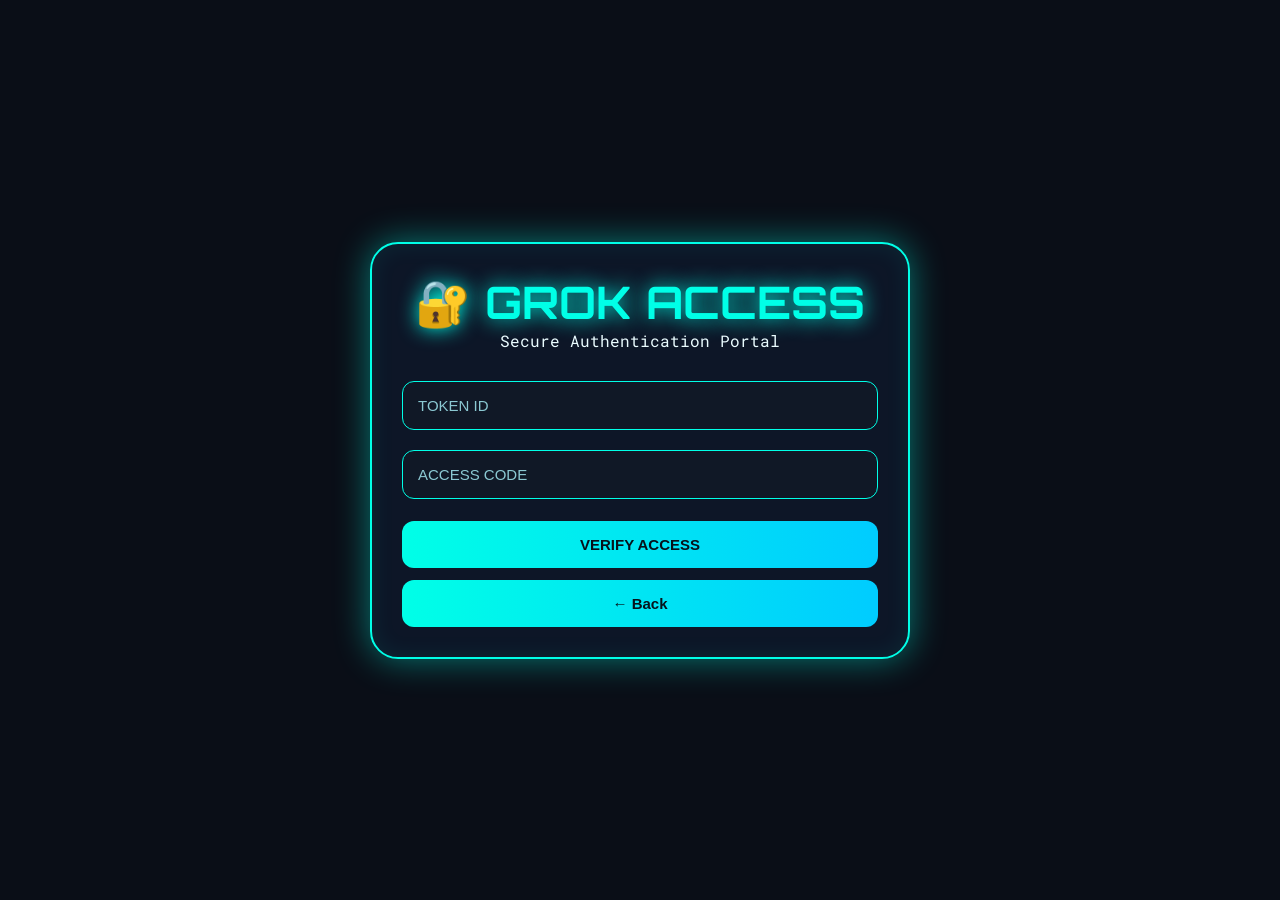
==== login.html @ 3262bf78 "Add files via upload" ====
<!DOCTYPE html>
<html lang="en">
<head>
    <meta charset="UTF-8">
    <meta name="viewport" content="width=device-width, initial-scale=1.0">
    <title>Login - Grok Access</title>

    <link rel="stylesheet" href="style.css">

    <script src="config.js"></script>
    <script src="database.js"></script>
    <script src="script.js" defer></script>
</head>

<body>

<canvas id="bg"></canvas>

<div class="card">

    <h1>🔐 GROK ACCESS</h1>

    <p style="text-align:center;margin-bottom:20px;">
        Secure Authentication Portal
    </p>

    <input
        id="token"
        type="text"
        placeholder="TOKEN ID"
        autocomplete="off"
    >

    <input
        id="password"
        type="password"
        placeholder="ACCESS CODE"
        autocomplete="off"
    >

    <button onclick="login()">
        VERIFY ACCESS
    </button>

    <button onclick="window.location='index.html'">
        ← Back
    </button>

</div>

</body>
</html>
---- style.css ----
@import url('https://fonts.googleapis.com/css2?family=Orbitron:wght@400;500;700&family=Roboto+Mono:wght@300;400;500&display=swap');

:root{
    --bg:#0a0e17;
    --card:rgba(15,23,42,.92);
    --neon:#00ffe7;
    --accent:#00ccff;
    --green:#00ff88;
    --red:#ff3366;
    --text:#eafcff;
}

*{
    margin:0;
    padding:0;
    box-sizing:border-box;
}

body{
    background:var(--bg);
    color:var(--text);
    font-family:'Roboto Mono',monospace;
    min-height:100vh;
    display:flex;
    justify-content:center;
    align-items:center;
    padding:20px;
    overflow:hidden;
}

#bg{
    position:fixed;
    inset:0;
    width:100%;
    height:100%;
    z-index:-1;
    opacity:.6;
}

.card{
    width:100%;
    max-width:540px;
    background:var(--card);
    backdrop-filter:blur(20px);
    border:2px solid var(--neon);
    border-radius:28px;
    padding:30px;
    box-shadow:
        0 0 35px rgba(0,255,231,.45),
        inset 0 0 25px rgba(0,255,231,.08);
}

h1{
    font-family:'Orbitron',sans-serif;
    text-align:center;
    font-size:clamp(2rem,8vw,2.8rem);
    color:var(--neon);
    text-shadow:0 0 20px var(--neon);
}

h2{
    text-align:center;
    margin-top:15px;
    color:var(--green);
}

h3{
    color:white;
}

.subtitle{
    text-align:center;
    color:#bffdf6;
    margin:18px 0 24px;
    line-height:1.6;
}

.status-box{
    border:1px solid var(--neon);
    border-radius:18px;
    padding:20px;
    background:rgba(255,255,255,.04);
    text-align:center;
    margin:25px 0;
}

.status-box p{
    color:#9cf7ff;
}

.status-box h3{
    color:var(--green);
    margin-top:5px;
}

.profile-box{
    margin-top:20px;
    border:1px solid var(--neon);
    border-radius:18px;
    padding:20px;
    background:rgba(255,255,255,.04);
}

.profile-box p{
    color:#aefdf4;
}

.profile-box h3{
    margin-bottom:12px;
}

hr{
    border:none;
    border-top:1px solid rgba(255,255,255,.15);
    margin:15px 0;
}

input{
    width:100%;
    padding:15px;
    margin:10px 0;
    background:#101826;
    border:1px solid var(--neon);
    border-radius:12px;
    color:white;
    font-size:15px;
    outline:none;
}

input::placeholder{
    color:#8bc8d2;
}

button{
    width:100%;
    padding:15px;
    margin-top:12px;
    border:none;
    border-radius:12px;
    cursor:pointer;
    font-weight:bold;
    font-size:15px;
    background:linear-gradient(90deg,var(--neon),var(--accent));
    color:#06131b;
    transition:.25s;
}

button:hover{
    transform:translateY(-2px);
    box-shadow:0 0 25px var(--neon);
}

.logout-btn{
    background:linear-gradient(90deg,#ff3366,#ff6688);
    color:white;
}

.grid{
    display:grid;
    grid-template-columns:1fr 1fr;
    gap:12px;
    margin-top:25px;
}

.gold-theme{
    --neon:#ffd700;
    --accent:#ffb300;
}

.blue-theme{
    --neon:#00c8ff;
    --accent:#006eff;
}

.purple-theme{
    --neon:#d100ff;
    --accent:#7d4dff;
}

.green-theme{
    --neon:#00ff88;
    --accent:#00cc88;
}

.badge{
    display:inline-block;
    padding:8px 18px;
    border-radius:999px;
    font-weight:bold;
    margin-top:10px;
    box-shadow:0 0 15px currentColor;
}

.admin-badge{
    background:#ffd700;
    color:#111;
}

.coadmin-badge{
    background:#00bfff;
    color:#fff;
}

.developer-badge{
    background:#bb00ff;
    color:#fff;
}

.member-badge{
    background:#00d084;
    color:#fff;
}

@media(max-width:600px){

.card{
    padding:22px;
}

.grid{
    grid-template-columns:1fr;
}

h1{
    font-size:2rem;
}

button{
    font-size:14px;
}

}
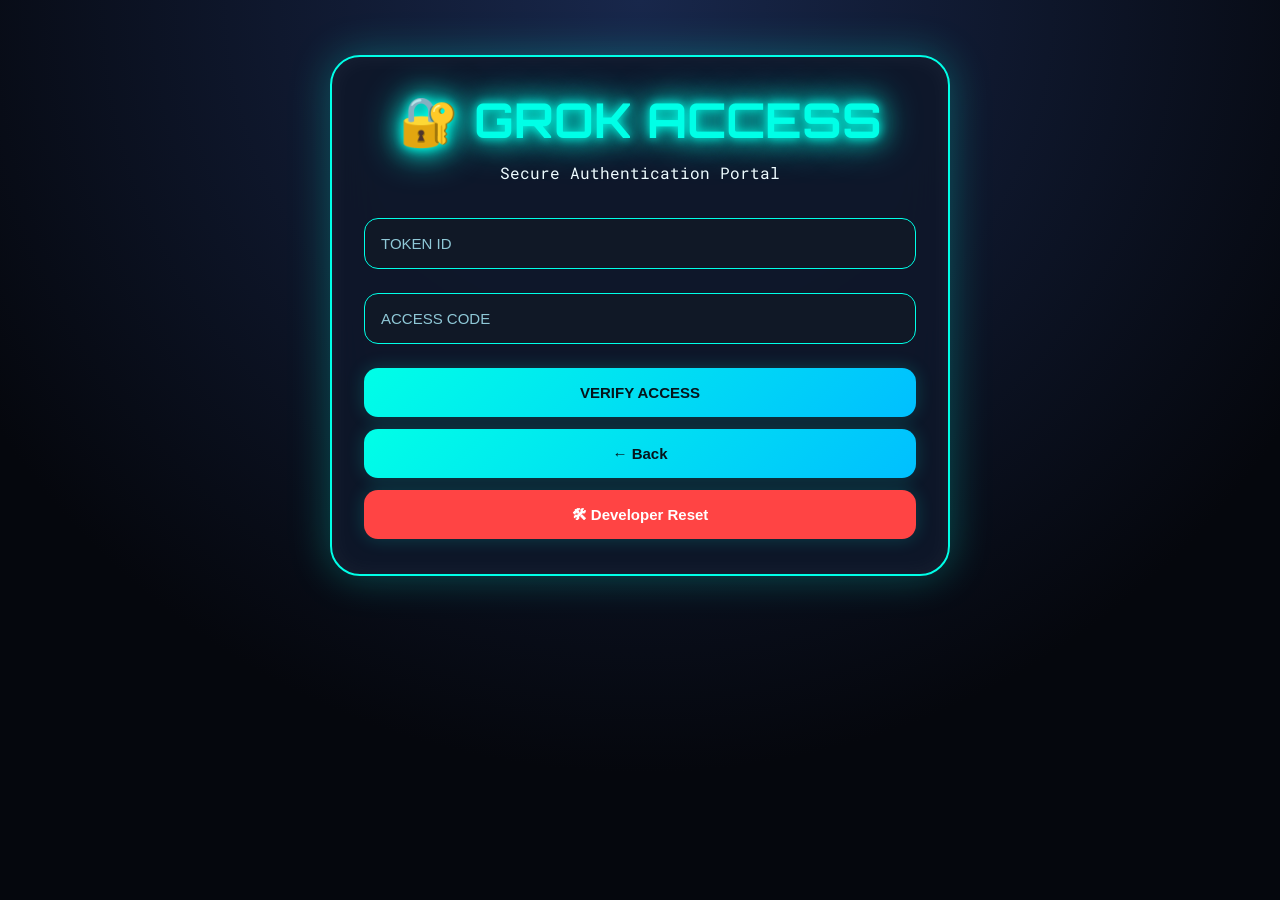
==== commit 10c949d5: "Update login.html" ====
--- a/login.html
+++ b/login.html
@@ -45,8 +45,14 @@
     <button onclick="window.location='index.html'">
         ← Back
     </button>
+<button
+style="background:#ff4444;color:white;"
+onclick="resetPortalData()">
 
+🛠 Developer Reset
+
+</button>
 </div>
 
 </body>
-</html>+</html>
--- a/style.css
+++ b/style.css
@@ -1,232 +1,823 @@
 @import url('https://fonts.googleapis.com/css2?family=Orbitron:wght@400;500;700&family=Roboto+Mono:wght@300;400;500&display=swap');
 
 :root{
-    --bg:#0a0e17;
-    --card:rgba(15,23,42,.92);
-    --neon:#00ffe7;
-    --accent:#00ccff;
-    --green:#00ff88;
-    --red:#ff3366;
-    --text:#eafcff;
+
+--bg:#05070d;
+--card:rgba(18,25,45,.94);
+
+--text:#eefcff;
+
+--neon:#00ffe7;
+--accent:#00bfff;
+
+--gold:#ffd700;
+--gold2:#ffb300;
+
+--blue:#00c8ff;
+--purple:#bb33ff;
+--green:#00ff88;
+--red:#ff3366;
+
 }
 
 *{
-    margin:0;
-    padding:0;
-    box-sizing:border-box;
+
+margin:0;
+padding:0;
+box-sizing:border-box;
+
+}
+
+html{
+
+scroll-behavior:smooth;
+
 }
 
 body{
-    background:var(--bg);
-    color:var(--text);
-    font-family:'Roboto Mono',monospace;
-    min-height:100vh;
-    display:flex;
-    justify-content:center;
-    align-items:center;
-    padding:20px;
-    overflow:hidden;
+
+background:
+radial-gradient(circle at top,#18274b 0%,#05070d 70%);
+
+font-family:'Roboto Mono',monospace;
+
+color:var(--text);
+
+min-height:100vh;
+
+display:flex;
+
+justify-content:center;
+
+align-items:flex-start;
+
+padding:30px 18px;
+
+overflow-x:hidden;
+
+overflow-y:auto;
+
 }
 
 #bg{
-    position:fixed;
-    inset:0;
-    width:100%;
-    height:100%;
-    z-index:-1;
-    opacity:.6;
+
+position:fixed;
+
+top:0;
+left:0;
+
+width:100%;
+height:100%;
+
+z-index:-2;
+
+opacity:.45;
+
 }
 
 .card{
-    width:100%;
-    max-width:540px;
-    background:var(--card);
-    backdrop-filter:blur(20px);
-    border:2px solid var(--neon);
-    border-radius:28px;
-    padding:30px;
-    box-shadow:
-        0 0 35px rgba(0,255,231,.45),
-        inset 0 0 25px rgba(0,255,231,.08);
+
+width:100%;
+
+max-width:620px;
+
+margin:25px auto;
+
+padding:32px;
+
+background:rgba(15,23,42,.92);
+
+backdrop-filter:blur(22px);
+
+border:2px solid var(--neon);
+
+border-radius:30px;
+
+box-shadow:
+
+0 0 40px rgba(0,255,231,.28),
+
+inset 0 0 25px rgba(255,255,255,.05);
+
+animation:fadeUp .5s ease;
+
 }
 
 h1{
-    font-family:'Orbitron',sans-serif;
-    text-align:center;
-    font-size:clamp(2rem,8vw,2.8rem);
-    color:var(--neon);
-    text-shadow:0 0 20px var(--neon);
+
+font-family:'Orbitron',sans-serif;
+
+text-align:center;
+
+font-size:clamp(2rem,8vw,3rem);
+
+color:var(--neon);
+
+text-shadow:
+
+0 0 10px var(--neon),
+
+0 0 25px var(--neon),
+
+0 0 40px var(--neon);
+
+margin-bottom:10px;
+
 }
 
 h2{
-    text-align:center;
-    margin-top:15px;
-    color:var(--green);
+
+text-align:center;
+
+margin-top:12px;
+
+color:var(--green);
+
 }
 
 h3{
-    color:white;
+
+color:white;
+
+font-size:18px;
+
+}
+
+p{
+
+line-height:1.6;
+
 }
 
 .subtitle{
-    text-align:center;
-    color:#bffdf6;
-    margin:18px 0 24px;
-    line-height:1.6;
+
+text-align:center;
+
+margin:18px 0 26px;
+
+color:#b7ffff;
+
+}
+
+.profile-box{
+
+margin-top:22px;
+
+padding:22px;
+
+border-radius:22px;
+
+background:rgba(255,255,255,.04);
+
+border:1px solid rgba(255,255,255,.08);
+
+box-shadow:inset 0 0 18px rgba(255,255,255,.04);
+
+}
+
+.profile-box p{
+
+color:#8efef5;
+
+margin-top:6px;
+
+}
+
+.profile-box h3{
+
+margin-bottom:12px;
+
 }
 
 .status-box{
-    border:1px solid var(--neon);
-    border-radius:18px;
-    padding:20px;
-    background:rgba(255,255,255,.04);
-    text-align:center;
-    margin:25px 0;
+
+margin-top:22px;
+
+padding:22px;
+
+border-radius:22px;
+
+background:rgba(255,255,255,.04);
+
+border:1px solid rgba(255,255,255,.08);
+
+text-align:center;
+
 }
 
 .status-box p{
-    color:#9cf7ff;
+
+color:#9deeff;
+
 }
 
 .status-box h3{
-    color:var(--green);
-    margin-top:5px;
+
+color:var(--green);
+
+margin-top:8px;
+
+}
+
+hr{
+
+border:none;
+
+border-top:1px solid rgba(255,255,255,.12);
+
+margin:18px 0;
+
+}
+input{
+
+width:100%;
+
+padding:16px;
+
+margin:12px 0;
+
+background:#101826;
+
+border:1px solid var(--neon);
+
+border-radius:14px;
+
+color:white;
+
+font-size:15px;
+
+outline:none;
+
+transition:.25s;
+
+}
+
+input:focus{
+
+border-color:white;
+
+box-shadow:0 0 18px var(--neon);
+
+}
+
+input::placeholder{
+
+color:#8fc8d7;
+
+}
+
+button{
+
+width:100%;
+
+padding:16px;
+
+margin-top:12px;
+
+border:none;
+
+border-radius:14px;
+
+cursor:pointer;
+
+font-size:15px;
+
+font-weight:bold;
+
+background:linear-gradient(135deg,var(--neon),var(--accent));
+
+color:#06141b;
+
+transition:.25s;
+
+box-shadow:0 0 18px rgba(0,255,231,.18);
+
+}
+
+button:hover{
+
+transform:translateY(-3px);
+
+box-shadow:
+
+0 0 28px var(--neon),
+
+0 0 40px rgba(0,255,231,.25);
+
+}
+
+button:active{
+
+transform:scale(.98);
+
+}
+
+.logout-btn{
+
+background:linear-gradient(135deg,#ff3366,#ff6688);
+
+color:white;
+
+}
+
+.grid{
+
+display:grid;
+
+grid-template-columns:1fr 1fr;
+
+gap:14px;
+
+margin:28px 0;
+
+}
+
+.badge{
+
+display:block;
+
+width:max-content;
+
+margin:18px auto;
+
+padding:10px 22px;
+
+border-radius:999px;
+
+font-weight:bold;
+
+letter-spacing:1px;
+
+font-size:15px;
+
+box-shadow:0 0 20px currentColor;
+
+}
+
+.admin-badge{
+
+background:linear-gradient(135deg,#ffd700,#ffb300);
+
+color:#111;
+
+}
+
+.coadmin-badge{
+
+background:linear-gradient(135deg,#00c8ff,#007bff);
+
+color:white;
+
+}
+
+.developer-badge{
+
+background:linear-gradient(135deg,#c100ff,#6f00ff);
+
+color:white;
+
+}
+
+.member-badge{
+
+background:linear-gradient(135deg,#00ff88,#00b96b);
+
+color:white;
+
+}
+
+.modal{
+
+display:none;
+
+position:fixed;
+
+top:0;
+
+left:0;
+
+width:100%;
+
+height:100%;
+
+background:rgba(0,0,0,.82);
+
+justify-content:center;
+
+align-items:center;
+
+padding:20px;
+
+z-index:999;
+
+}
+
+.modal-content{
+
+width:100%;
+
+max-width:520px;
+
+background:#101826;
+
+border:2px solid var(--neon);
+
+border-radius:24px;
+
+padding:28px;
+
+max-height:85vh;
+
+overflow-y:auto;
+
+box-shadow:0 0 35px var(--neon);
+
+}
+
+.modal-content button{
+
+margin-top:22px;
+
+}
+/* ========================= */
+/* ROLE THEMES */
+/* ========================= */
+
+.gold-theme{
+
+--neon:#ffd700;
+--accent:#ffb300;
+
+}
+
+.gold-theme .card{
+
+border:2px solid #ffd700;
+
+box-shadow:
+0 0 45px rgba(255,215,0,.55),
+inset 0 0 25px rgba(255,215,0,.10);
+
+}
+
+.gold-theme h1{
+
+color:#ffd700;
+
+text-shadow:
+0 0 12px #ffd700,
+0 0 30px #ffd700,
+0 0 55px #ffb300;
+
+}
+
+.gold-theme .profile-box{
+
+border:1px solid rgba(255,215,0,.45);
+
+}
+
+.blue-theme{
+
+--neon:#00c8ff;
+--accent:#007bff;
+
+}
+
+.blue-theme .card{
+
+border:2px solid #00c8ff;
+
+box-shadow:
+0 0 42px rgba(0,200,255,.45),
+inset 0 0 20px rgba(0,200,255,.08);
+
+}
+
+.purple-theme{
+
+--neon:#d000ff;
+--accent:#7300ff;
+
+}
+
+.purple-theme .card{
+
+border:2px solid #d000ff;
+
+box-shadow:
+0 0 42px rgba(208,0,255,.45),
+inset 0 0 20px rgba(208,0,255,.08);
+
+}
+
+.green-theme{
+
+--neon:#00ff88;
+--accent:#00c96f;
+
+}
+
+.green-theme .card{
+
+border:2px solid #00ff88;
+
+box-shadow:
+0 0 42px rgba(0,255,136,.35),
+inset 0 0 20px rgba(0,255,136,.08);
+
+}
+
+/* ========================= */
+/* PREMIUM EFFECTS */
+/* ========================= */
+
+.card:hover{
+
+transform:translateY(-4px);
+
+transition:.3s;
+
+}
+
+.profile-box:hover{
+
+box-shadow:
+0 0 18px rgba(255,255,255,.08);
+
+transition:.3s;
+
+}
+
+button{
+
+position:relative;
+
+overflow:hidden;
+
+}
+
+button::after{
+
+content:"";
+
+position:absolute;
+
+top:0;
+
+left:-120%;
+
+width:60%;
+
+height:100%;
+
+background:
+linear-gradient(
+90deg,
+transparent,
+rgba(255,255,255,.45),
+transparent
+);
+
+transition:.6s;
+
+}
+
+button:hover::after{
+
+left:150%;
+
+}
+
+input{
+
+transition:.3s;
+
+}
+
+input:hover{
+
+border-color:white;
+
+}
+
+/* ========================= */
+/* SCROLLBAR */
+/* ========================= */
+
+::-webkit-scrollbar{
+
+width:8px;
+
+}
+
+::-webkit-scrollbar-track{
+
+background:#0a0f18;
+
+}
+
+::-webkit-scrollbar-thumb{
+
+background:var(--neon);
+
+border-radius:999px;
+
+}
+/* ========================= */
+/* MOBILE OPTIMIZATION */
+/* ========================= */
+
+@media(max-width:900px){
+
+.card{
+
+max-width:95%;
+
+}
+
+}
+
+@media(max-width:700px){
+
+body{
+
+padding:18px 12px;
+
+}
+
+.card{
+
+padding:22px;
+
+margin:15px auto;
+
+border-radius:24px;
+
+}
+
+.grid{
+
+grid-template-columns:1fr;
+
+gap:12px;
+
+}
+
+button{
+
+padding:15px;
+
+font-size:15px;
+
+}
+
+input{
+
+padding:15px;
+
+font-size:15px;
+
+}
+
+h1{
+
+font-size:2.1rem;
+
+}
+
+h2{
+
+font-size:1.2rem;
+
 }
 
 .profile-box{
-    margin-top:20px;
-    border:1px solid var(--neon);
-    border-radius:18px;
-    padding:20px;
-    background:rgba(255,255,255,.04);
-}
-
-.profile-box p{
-    color:#aefdf4;
-}
-
-.profile-box h3{
-    margin-bottom:12px;
-}
-
-hr{
-    border:none;
-    border-top:1px solid rgba(255,255,255,.15);
-    margin:15px 0;
-}
-
-input{
-    width:100%;
-    padding:15px;
-    margin:10px 0;
-    background:#101826;
-    border:1px solid var(--neon);
-    border-radius:12px;
-    color:white;
-    font-size:15px;
-    outline:none;
-}
-
-input::placeholder{
-    color:#8bc8d2;
-}
-
-button{
-    width:100%;
-    padding:15px;
-    margin-top:12px;
-    border:none;
-    border-radius:12px;
-    cursor:pointer;
-    font-weight:bold;
-    font-size:15px;
-    background:linear-gradient(90deg,var(--neon),var(--accent));
-    color:#06131b;
-    transition:.25s;
-}
-
-button:hover{
-    transform:translateY(-2px);
-    box-shadow:0 0 25px var(--neon);
-}
-
-.logout-btn{
-    background:linear-gradient(90deg,#ff3366,#ff6688);
-    color:white;
-}
-
-.grid{
-    display:grid;
-    grid-template-columns:1fr 1fr;
-    gap:12px;
-    margin-top:25px;
-}
-
-.gold-theme{
-    --neon:#ffd700;
-    --accent:#ffb300;
-}
-
-.blue-theme{
-    --neon:#00c8ff;
-    --accent:#006eff;
-}
-
-.purple-theme{
-    --neon:#d100ff;
-    --accent:#7d4dff;
-}
-
-.green-theme{
-    --neon:#00ff88;
-    --accent:#00cc88;
+
+padding:18px;
+
+}
+
+.status-box{
+
+padding:18px;
+
 }
 
 .badge{
-    display:inline-block;
-    padding:8px 18px;
-    border-radius:999px;
-    font-weight:bold;
-    margin-top:10px;
-    box-shadow:0 0 15px currentColor;
-}
-
-.admin-badge{
-    background:#ffd700;
-    color:#111;
-}
-
-.coadmin-badge{
-    background:#00bfff;
-    color:#fff;
-}
-
-.developer-badge{
-    background:#bb00ff;
-    color:#fff;
-}
-
-.member-badge{
-    background:#00d084;
-    color:#fff;
-}
-
-@media(max-width:600px){
+
+font-size:14px;
+
+padding:10px 18px;
+
+}
+
+.modal-content{
+
+padding:20px;
+
+max-height:90vh;
+
+}
+
+}
+
+/* ========================= */
+/* ANIMATIONS */
+/* ========================= */
+
+@keyframes fadeUp{
+
+0%{
+
+opacity:0;
+
+transform:translateY(25px);
+
+}
+
+100%{
+
+opacity:1;
+
+transform:translateY(0);
+
+}
+
+}
+
+@keyframes glow{
+
+0%{
+
+box-shadow:0 0 15px var(--neon);
+
+}
+
+50%{
+
+box-shadow:
+
+0 0 30px var(--neon),
+
+0 0 45px var(--neon);
+
+}
+
+100%{
+
+box-shadow:0 0 15px var(--neon);
+
+}
+
+}
 
 .card{
-    padding:22px;
-}
-
-.grid{
-    grid-template-columns:1fr;
-}
-
-h1{
-    font-size:2rem;
-}
-
-button{
-    font-size:14px;
-}
-
-}+
+animation:
+fadeUp .6s ease,
+glow 5s infinite;
+
+}
+
+/* ========================= */
+/* ADMIN ROYAL TITLE */
+/* ========================= */
+
+.gold-theme h1::before{
+
+content:"👑 ";
+
+}
+
+.blue-theme h1::before{
+
+content:"🛡 ";
+
+}
+
+.purple-theme h1::before{
+
+content:"💻 ";
+
+}
+
+.green-theme h1::before{
+
+content:"👤 ";
+
+}
+
+/* ========================= */
+/* FOOTER SPACE */
+/* ========================= */
+
+.card{
+
+padding-bottom:35px;
+
+}
+
+/* ========================= */
+/* END */
+/* ========================= */
